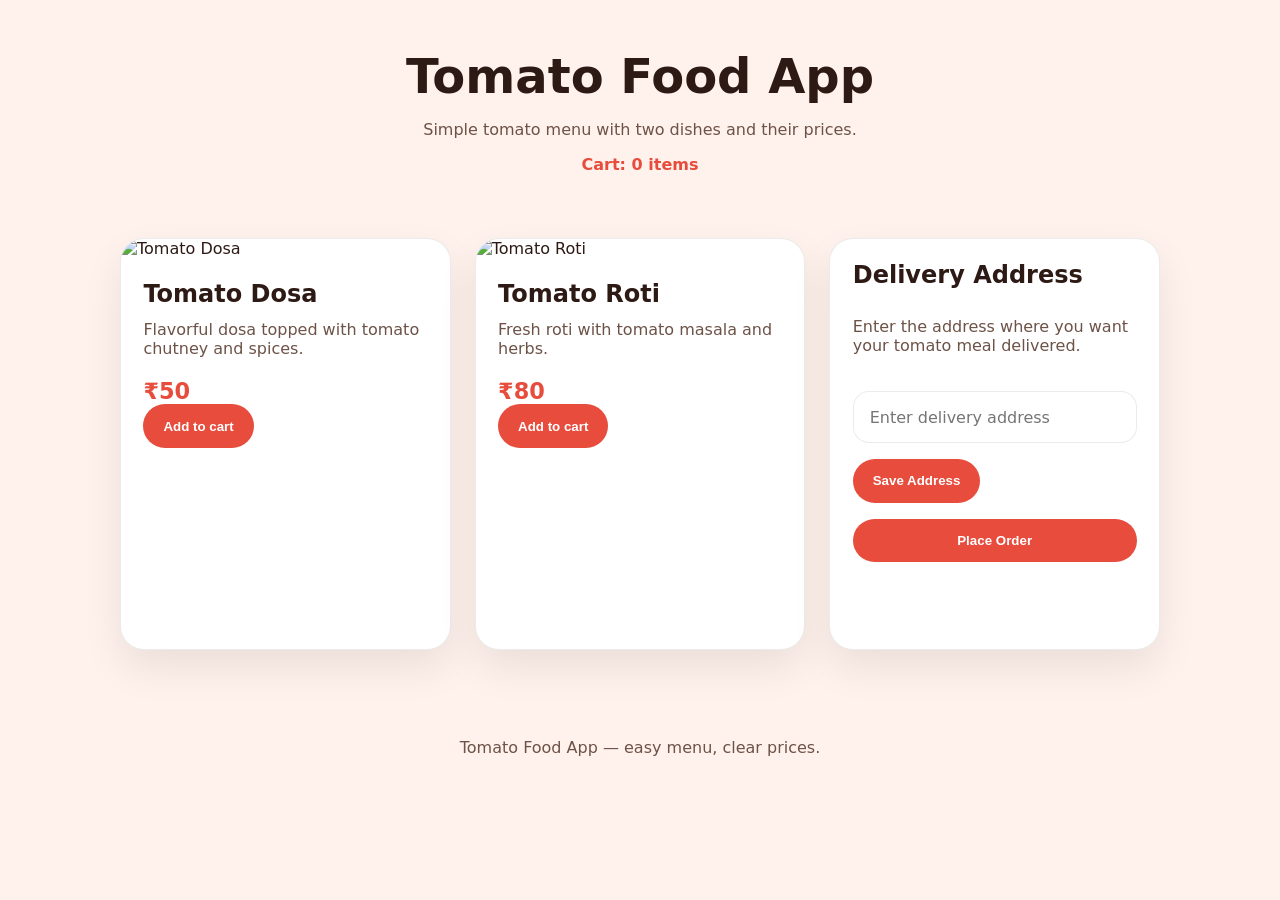
==== 11.html @ f5561589 "first commit" ====
<!DOCTYPE html>
<html lang="en">
<head>
  <meta charset="UTF-8" />
  <meta name="viewport" content="width=device-width, initial-scale=1.0" />
  <title>Tomato Food Menu</title>
  <link rel="stylesheet" href="styles.css" />
</head>
<body>
  <header class="site-header">
    <div class="container">
      <h1>Tomato Food App</h1>
      <p>Simple tomato menu with two dishes and their prices.</p>
      <div class="cart-summary">
        Cart: <span id="cartCount">0</span> items
      </div>
    </div>
  </header>

  <main class="container">
    <section class="menu-section">
      <div class="menu-card">
        <img src="https://images.unsplash.com/photo-1546069901-ba9599a7e63c?auto=format&fit=crop&w=800&q=80" alt="Tomato Dosa" />
        <div class="menu-card-body">
          <h2>Tomato Dosa</h2>
          <p>Flavorful dosa topped with tomato chutney and spices.</p>
          <div class="price">₹50</div>
          <button class="cart-button" data-name="Tomato Dosa" data-price="50">Add to cart</button>
        </div>
      </div>

      <div class="menu-card">
        <img src="https://images.unsplash.com/photo-1512621776951-a57141f2eefd?auto=format&fit=crop&w=800&q=80" alt="Tomato Roti" />
        <div class="menu-card-body">
          <h2>Tomato Roti</h2>
          <p>Fresh roti with tomato masala and herbs.</p>
          <div class="price">₹80</div>
          <button class="cart-button" data-name="Tomato Roti" data-price="80">Add to cart</button>
        </div>
      </div>

      <div class="menu-card add-card">
        <div class="menu-card-body">
          <h2>Delivery Address</h2>
          <p>Enter the address where you want your tomato meal delivered.</p>
          <input id="addressInput" class="address-input" type="text" placeholder="Enter delivery address" />
          <button id="saveAddressButton" class="add-button">Save Address</button>
          <button id="placeOrderButton" class="order-button">Place Order</button>
          <div id="statusMessage" class="status-message hidden"></div>
        </div>
      </div>
    </section>
  </main>
  <script>
    const cartCountEl = document.getElementById('cartCount');
    const cartButtons = document.querySelectorAll('.cart-button');
    const addressInput = document.getElementById('addressInput');
    const saveAddressButton = document.getElementById('saveAddressButton');
    const placeOrderButton = document.getElementById('placeOrderButton');
    const statusMessage = document.getElementById('statusMessage');

    let cartCount = 0;
    let savedAddress = '';

    function updateCart() {
      cartCountEl.textContent = cartCount;
    }

    function showMessage(text, type = 'success') {
      statusMessage.textContent = text;
      statusMessage.className = `status-message ${type}`;
      statusMessage.classList.remove('hidden');
    }

    cartButtons.forEach(button => {
      button.addEventListener('click', () => {
        const itemName = button.dataset.name;
        cartCount += 1;
        updateCart();
        showMessage(`${itemName} added to cart. Total items: ${cartCount}.`, 'success');
      });
    });

    saveAddressButton.addEventListener('click', () => {
      const address = addressInput.value.trim();
      if (!address) {
        showMessage('Please enter a delivery address first.', 'error');
        return;
      }
      savedAddress = address;
      showMessage('Delivery address saved successfully.', 'success');
    });

    placeOrderButton.addEventListener('click', () => {
      if (cartCount === 0) {
        showMessage('Add at least one item to the cart before placing an order.', 'error');
        return;
      }
      if (!savedAddress) {
        showMessage('Please save a delivery address before placing an order.', 'error');
        return;
      }
      showMessage(`Order successful! ${cartCount} item(s) will be delivered to: ${savedAddress}`, 'success');
      cartCount = 0;
      updateCart();
      addressInput.value = '';
      savedAddress = '';
    });
  </script>

  <footer>
    <div class="container footer-text">
      <p>Tomato Food App — easy menu, clear prices.</p>
    </div>
  </footer>
</body>
</html>
---- styles.css ----
﻿:root {
  --bg: #fff2ec;
  --surface: #ffffff;
  --text: #2d1a14;
  --muted: #6d5247;
  --accent: #e74c3c;
  --border: rgba(0, 0, 0, 0.08);
}

* {
  box-sizing: border-box;
}

body {
  margin: 0;
  font-family: Inter, system-ui, -apple-system, BlinkMacSystemFont, "Segoe UI", sans-serif;
  background: var(--bg);
  color: var(--text);
}

.container {
  width: min(1040px, calc(100% - 2rem));
  margin: 0 auto;
}

.site-header {
  padding: 3rem 0 2rem;
  text-align: center;
}

.site-header h1 {
  margin: 0;
  font-size: clamp(2rem, 4vw, 3rem);
}

.site-header p {
  margin: 1rem auto 0;
  color: var(--muted);
  max-width: 620px;
}

.menu-section {
  display: grid;
  gap: 1.5rem;
  grid-template-columns: repeat(auto-fit, minmax(280px, 1fr));
  margin: 2rem 0 3rem;
}

.menu-card {
  background: var(--surface);
  border: 1px solid var(--border);
  border-radius: 24px;
  overflow: hidden;
  box-shadow: 0 18px 40px rgba(0, 0, 0, 0.08);
}

.menu-card img {
  width: 100%;
  height: 240px;
  object-fit: cover;
}

.menu-card-body {
  padding: 1.4rem;
}

.menu-card-body h2 {
  margin: 0 0 0.75rem;
  font-size: 1.5rem;
}

.menu-card-body p {
  margin: 0 0 1.25rem;
  color: var(--muted);
}

.price {
  font-size: 1.4rem;
  font-weight: 700;
  color: var(--accent);
}

.add-card {
  display: flex;
  align-items: center;
  justify-content: center;
}

.add-card .menu-card-body {
  display: grid;
  gap: 1rem;
}

.address-input {
  width: 100%;
  padding: 0.95rem 1rem;
  border-radius: 16px;
  border: 1px solid var(--border);
  background: #fff;
  color: var(--text);
  font: inherit;
}

.add-button {
  width: fit-content;
  padding: 0.95rem 1.35rem;
  border-radius: 999px;
  border: none;
  background: var(--accent);
  color: #fff;
  font-weight: 700;
  cursor: pointer;
}

.add-button:hover {
  filter: brightness(1.05);
}

.footer-text {
  padding: 1.5rem 0 3rem;
  text-align: center;
  color: var(--muted);
}

.cart-summary {
  margin-top: 1rem;
  font-weight: 700;
  color: var(--accent);
}

.cart-button,
.order-button,
.add-button {
  display: inline-flex;
  align-items: center;
  justify-content: center;
  padding: 0.9rem 1.25rem;
  border-radius: 999px;
  border: none;
  background: var(--accent);
  color: #fff;
  font-weight: 700;
  cursor: pointer;
  transition: filter 160ms ease;
}

.cart-button:hover,
.order-button:hover,
.add-button:hover {
  filter: brightness(1.05);
}

.address-input {
  width: 100%;
  padding: 0.95rem 1rem;
  border-radius: 16px;
  border: 1px solid var(--border);
  background: #fff;
  color: var(--text);
  font: inherit;
}

.status-message {
  margin-top: 1rem;
  padding: 1rem 1.1rem;
  border-radius: 16px;
  font-weight: 600;
}

.status-message.success {
  background: rgba(230, 78, 60, 0.15);
  color: #9c2317;
}

.status-message.error {
  background: rgba(0, 0, 0, 0.05);
  color: #7a1a11;
}

.add-card .menu-card-body {
  display: grid;
  gap: 1rem;
}

@media (max-width: 720px) {
  .menu-card img {
    height: 200px;
  }
}
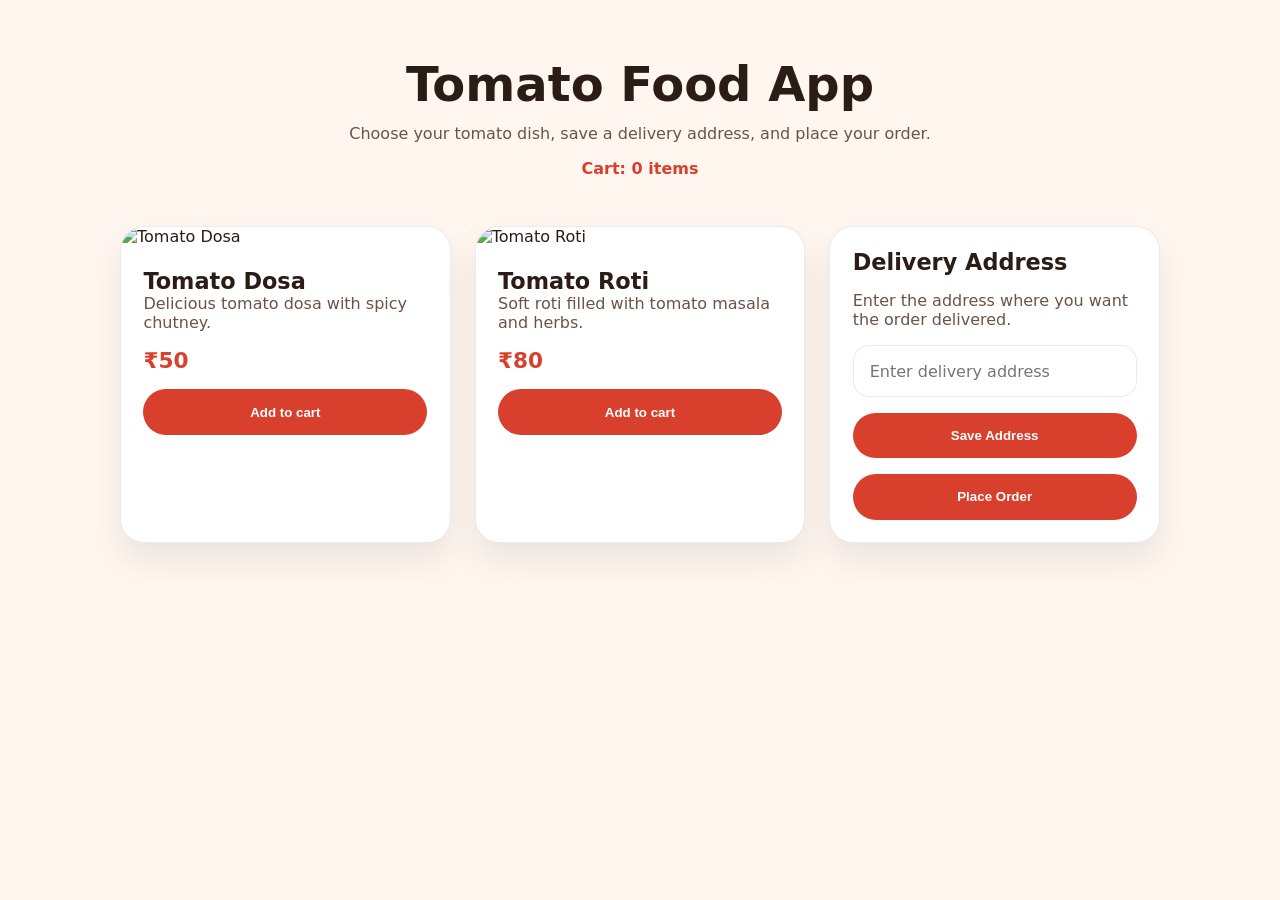
==== commit a5a147f3: "update" ====
--- a/11.html
+++ b/11.html
@@ -1,63 +1,87 @@
-<!DOCTYPE html>
+﻿<!DOCTYPE html>
 <html lang="en">
 <head>
   <meta charset="UTF-8" />
   <meta name="viewport" content="width=device-width, initial-scale=1.0" />
-  <title>Tomato Food Menu</title>
-  <link rel="stylesheet" href="styles.css" />
+  <title>Tomato Food App</title>
+  <style>
+    :root { --bg: #fff6f0; --surface: #ffffff; --text: #2b1d16; --muted: #6b5346; --accent: #d93f2d; --border: rgba(0,0,0,.08); }
+    * { box-sizing: border-box; }
+    body { margin:0; font-family: Inter, system-ui, sans-serif; background: var(--bg); color: var(--text); }
+    .container { width: min(1040px, calc(100% - 2rem)); margin: 0 auto; padding: 1.5rem 0; }
+    .site-header { text-align:center; padding: 2rem 0 1rem; }
+    .site-header h1 { margin:0; font-size: clamp(2rem, 4vw, 3rem); }
+    .site-header p { margin: 0.75rem auto 0; color: var(--muted); max-width: 680px; }
+    .cart-summary { margin-top:1rem; font-weight:700; color: var(--accent); }
+    .menu-grid { display:grid; gap:1.5rem; grid-template-columns: repeat(auto-fit, minmax(280px, 1fr)); margin-top:2rem; }
+    .card { background: var(--surface); border:1px solid var(--border); border-radius:24px; overflow:hidden; box-shadow:0 18px 35px rgba(0,0,0,.08); }
+    .card img { width:100%; height:220px; object-fit:cover; }
+    .card-body { padding:1.4rem; display:grid; gap:1rem; }
+    .card-body h2 { margin:0; font-size:1.4rem; }
+    .card-body p { margin:0; color: var(--muted); }
+    .price { font-size:1.35rem; font-weight:700; color: var(--accent); }
+    .button { padding:0.95rem 1.3rem; border-radius:999px; border:none; background: var(--accent); color:#fff; font-weight:700; cursor:pointer; transition: filter .16s ease; }
+    .button:hover { filter: brightness(1.05); }
+    .address-input { width:100%; padding:0.95rem 1rem; border-radius:16px; border:1px solid var(--border); font:inherit; }
+    .message { padding:1rem 1.1rem; border-radius:16px; margin-top:1rem; display:none; }
+    .message.success { background: rgba(217,63,45,0.13); color:#7a1b10; display:block; }
+    .message.error { background: rgba(0,0,0,0.05); color:#7a1b10; display:block; }
+    @media (max-width: 720px) { .card img { height:200px; } }
+  </style>
 </head>
 <body>
-  <header class="site-header">
-    <div class="container">
+  <div class="container">
+    <header class="site-header">
       <h1>Tomato Food App</h1>
-      <p>Simple tomato menu with two dishes and their prices.</p>
-      <div class="cart-summary">
-        Cart: <span id="cartCount">0</span> items
-      </div>
-    </div>
-  </header>
+      <p>Choose your tomato dish, save a delivery address, and place your order.</p>
+      <div class="cart-summary">Cart: <span id="cartCount">0</span> items</div>
+    </header>
 
-  <main class="container">
-    <section class="menu-section">
-      <div class="menu-card">
+    <section class="menu-grid">
+      <article class="card">
         <img src="https://images.unsplash.com/photo-1546069901-ba9599a7e63c?auto=format&fit=crop&w=800&q=80" alt="Tomato Dosa" />
-        <div class="menu-card-body">
-          <h2>Tomato Dosa</h2>
-          <p>Flavorful dosa topped with tomato chutney and spices.</p>
+        <div class="card-body">
+          <div>
+            <h2>Tomato Dosa</h2>
+            <p>Delicious tomato dosa with spicy chutney.</p>
+          </div>
           <div class="price">₹50</div>
-          <button class="cart-button" data-name="Tomato Dosa" data-price="50">Add to cart</button>
+          <button class="button" data-name="Tomato Dosa" data-price="50">Add to cart</button>
         </div>
-      </div>
+      </article>
 
-      <div class="menu-card">
+      <article class="card">
         <img src="https://images.unsplash.com/photo-1512621776951-a57141f2eefd?auto=format&fit=crop&w=800&q=80" alt="Tomato Roti" />
-        <div class="menu-card-body">
-          <h2>Tomato Roti</h2>
-          <p>Fresh roti with tomato masala and herbs.</p>
+        <div class="card-body">
+          <div>
+            <h2>Tomato Roti</h2>
+            <p>Soft roti filled with tomato masala and herbs.</p>
+          </div>
           <div class="price">₹80</div>
-          <button class="cart-button" data-name="Tomato Roti" data-price="80">Add to cart</button>
+          <button class="button" data-name="Tomato Roti" data-price="80">Add to cart</button>
         </div>
-      </div>
+      </article>
 
-      <div class="menu-card add-card">
-        <div class="menu-card-body">
+      <article class="card">
+        <div class="card-body">
           <h2>Delivery Address</h2>
-          <p>Enter the address where you want your tomato meal delivered.</p>
+          <p>Enter the address where you want the order delivered.</p>
           <input id="addressInput" class="address-input" type="text" placeholder="Enter delivery address" />
-          <button id="saveAddressButton" class="add-button">Save Address</button>
-          <button id="placeOrderButton" class="order-button">Place Order</button>
-          <div id="statusMessage" class="status-message hidden"></div>
+          <button id="saveAddressBtn" class="button">Save Address</button>
+          <button id="placeOrderBtn" class="button">Place Order</button>
+          <div id="statusMessage" class="message"></div>
         </div>
-      </div>
+      </article>
     </section>
-  </main>
+  </div>
+
   <script>
     const cartCountEl = document.getElementById('cartCount');
-    const cartButtons = document.querySelectorAll('.cart-button');
     const addressInput = document.getElementById('addressInput');
-    const saveAddressButton = document.getElementById('saveAddressButton');
-    const placeOrderButton = document.getElementById('placeOrderButton');
+    const saveAddressBtn = document.getElementById('saveAddressBtn');
+    const placeOrderBtn = document.getElementById('placeOrderBtn');
     const statusMessage = document.getElementById('statusMessage');
+    const buttons = document.querySelectorAll('.button[data-name]');
 
     let cartCount = 0;
     let savedAddress = '';
@@ -66,38 +90,37 @@
       cartCountEl.textContent = cartCount;
     }
 
-    function showMessage(text, type = 'success') {
+    function showMessage(text, type) {
       statusMessage.textContent = text;
-      statusMessage.className = `status-message ${type}`;
-      statusMessage.classList.remove('hidden');
+      statusMessage.className = 'message ' + type;
     }
 
-    cartButtons.forEach(button => {
+    buttons.forEach(button => {
       button.addEventListener('click', () => {
-        const itemName = button.dataset.name;
         cartCount += 1;
         updateCart();
-        showMessage(`${itemName} added to cart. Total items: ${cartCount}.`, 'success');
+        const name = button.dataset.name;
+        showMessage(`${name} added to cart. Total items: ${cartCount}.`, 'success');
       });
     });
 
-    saveAddressButton.addEventListener('click', () => {
+    saveAddressBtn.addEventListener('click', () => {
       const address = addressInput.value.trim();
       if (!address) {
-        showMessage('Please enter a delivery address first.', 'error');
+        showMessage('Enter a delivery address first.', 'error');
         return;
       }
       savedAddress = address;
       showMessage('Delivery address saved successfully.', 'success');
     });
 
-    placeOrderButton.addEventListener('click', () => {
+    placeOrderBtn.addEventListener('click', () => {
       if (cartCount === 0) {
-        showMessage('Add at least one item to the cart before placing an order.', 'error');
+        showMessage('Add at least one item to cart before placing an order.', 'error');
         return;
       }
       if (!savedAddress) {
-        showMessage('Please save a delivery address before placing an order.', 'error');
+        showMessage('Save a delivery address before placing the order.', 'error');
         return;
       }
       showMessage(`Order successful! ${cartCount} item(s) will be delivered to: ${savedAddress}`, 'success');
@@ -107,11 +130,5 @@
       savedAddress = '';
     });
   </script>
-
-  <footer>
-    <div class="container footer-text">
-      <p>Tomato Food App — easy menu, clear prices.</p>
-    </div>
-  </footer>
 </body>
 </html>
